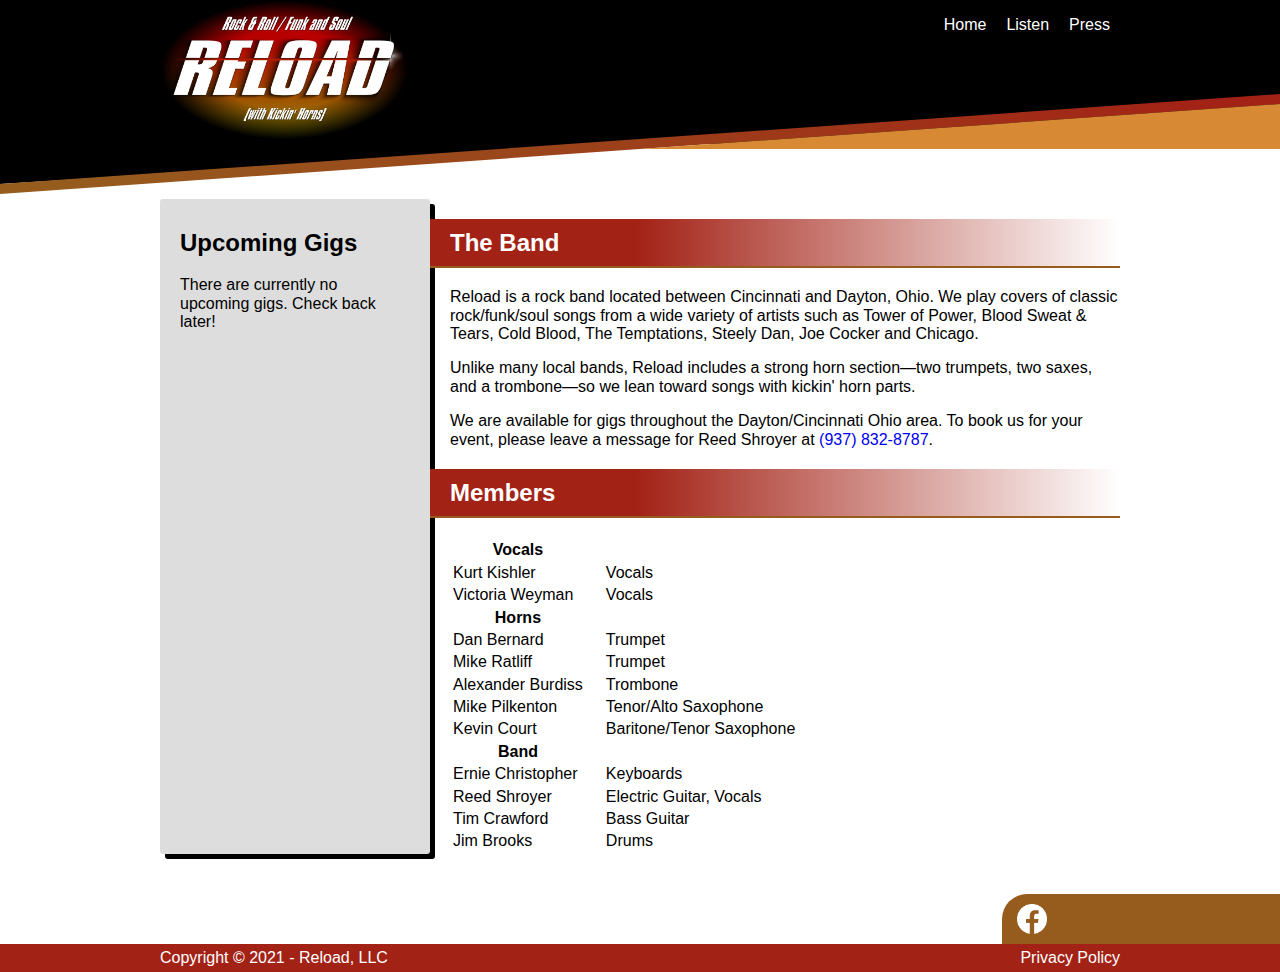
==== index.html @ d164268f "Add base mobile styles" ====
<!DOCTYPE html>
<html lang="en">
  <head>
    <meta charset="UTF-8" />
    <meta http-equiv="X-UA-Compatible" content="IE=edge" />
    <meta name="viewport" content="width=device-width, initial-scale=1.0" />
    <title>RELOAD - Rock & Roll / Funk and Soul (with Kickin' Horns)</title>
    <link href="./global.css" rel="stylesheet" />
    <link href="./home.css" rel="stylesheet" />
    <meta name="theme-color" content="#000000" />
  </head>
  <body>
    <a href="#main-content" class="skip-link">Skip to main content</a>
    <header>
      <div class="outer-container">
        <div class="inner-content">
          <a href="./">
            <img
              src="./assets/logo.png"
              alt="RELOAD - Rock & Roll / Funk and Soul (with Kickin' Horns)"
            />
          </a>
          <nav>
            <ul>
              <li><a href="./">Home</a></li>
              <li><a href="./listen">Listen</a></li>
              <li><a href="./press">Press</a></li>
            </ul>
          </nav>
        </div>
      </div>
      <svg
        class="header-svg"
        height="50"
        preserveAspectRatio="none"
        viewBox="0 0 100 100"
      >
        <defs>
          <linearGradient id="gradient1">
            <stop offset="5%" stop-color="#955c1e" />
            <stop offset="95%" stop-color="#a32216" />
          </linearGradient>
        </defs>
        <path fill="#000000" d="M 0 90 L 50 50 L 50 45 L 0 45"></path>
        <path
          fill="url('#gradient1')"
          d="M 0 100 L 100 10 L 100 0 L 0 90"
        ></path>
        <path fill="#D78A33" d="M 50 55 L 100 55  L 100 10"></path>
      </svg>
    </header>
    <main id="main-content" class="inner-content">
      <aside class="gigs-sidebar">
        <h2>Upcoming Gigs</h2>
        <div id="js-gig-container">
          There are currently no upcoming gigs. Check back later!
        </div>
      </aside>
      <div class="sections-container">
        <section>
          <h2>The Band</h2>
          <div class="section-content">
            <p>
              Reload is a rock band located between Cincinnati and Dayton, Ohio.
              We play covers of classic rock/funk/soul songs from a wide variety
              of artists such as Tower of Power, Blood Sweat & Tears, Cold
              Blood, The Temptations, Steely Dan, Joe Cocker and Chicago.
            </p>
            <p>
              Unlike many local bands, Reload includes a strong horn section—two
              trumpets, two saxes, and a trombone—so we lean toward songs with
              kickin' horn parts.
            </p>
            <p>
              We are available for gigs throughout the Dayton/Cincinnati Ohio
              area. To book us for your event, please leave a message for Reed
              Shroyer at
              <a href="tel:9378328787">(937) 832-8787</a>.
            </p>
          </div>
        </section>
        <section>
          <h2>Members</h2>
          <div class="section-content">
            <table class="members-table">
              <tr>
                <th>Vocals</th>
              </tr>
              <tr>
                <td>Kurt Kishler</td>
                <td>Vocals</td>
              </tr>
              <tr>
                <td>Victoria Weyman</td>
                <td>Vocals</td>
              </tr>
              <tr>
                <th>Horns</th>
              </tr>
              <tr>
                <td>Dan Bernard</td>
                <td>Trumpet</td>
              </tr>
              <tr>
                <td>Mike Ratliff</td>
                <td>Trumpet</td>
              </tr>
              <tr>
                <td>Alexander Burdiss</td>
                <td>Trombone</td>
              </tr>
              <tr>
                <td>Mike Pilkenton</td>
                <td>Tenor/Alto Saxophone</td>
              </tr>
              <tr>
                <td>Kevin Court</td>
                <td>Baritone/Tenor Saxophone</td>
              </tr>
              <tr>
                <th>Band</th>
              </tr>
              <tr>
                <td>Ernie Christopher</td>
                <td>Keyboards</td>
              </tr>
              <tr>
                <td>Reed Shroyer</td>
                <td>Electric Guitar, Vocals</td>
              </tr>
              <tr>
                <td>Tim Crawford</td>
                <td>Bass Guitar</td>
              </tr>
              <tr>
                <td>Jim Brooks</td>
                <td>Drums</td>
              </tr>
            </table>
          </div>
        </section>
      </div>
    </main>
    <footer>
      <div class="social-media">
        <a
          href="https://www.facebook.com/Reload-FunkSoulClassic-Rock-and-Kickin-Horns-150906291660816/"
          ><img src="./assets/facebook.png" alt="Facebook"
        /></a>
      </div>
      <div class="inner-content">
        <div>Copyright © 2021 - Reload, LLC</div>
        <a href="./privacy-policy">Privacy Policy</a>
      </div>
    </footer>
  </body>
</html>
---- global.css ----
* {
  box-sizing: border-box;
  font-family: Helvetica, Arial, sans-serif;
}
a {
  text-decoration-color: transparent;
  transition: text-decoration-color 0.3s, color 0.3s;
}
a:hover,
a:focus {
  text-decoration-color: #ffffff;
}

.inner-content {
  max-width: 64rem;
  margin: auto;
  padding-left: 2rem;
  padding-right: 2rem;
}

.skip-link {
  height: 1px;
  position: absolute;
  width: auto;
  overflow: hidden;
  background-color: transparent;
}
.skip-link:focus {
  height: auto;
  z-index: 100;
  background-color: white;
}
header .outer-container {
  background-color: black;
}
header .inner-content {
  display: flex;
  justify-content: space-between;
  flex-direction: column;
  padding-bottom: 40px;
  align-items: center;
}
@media screen and (min-width: 700px) {
  header .inner-content {
    flex-direction: row;
    padding-bottom: 0;
    align-items: flex-start;
  }
}
header img {
  height: 120px;
}
header nav ul {
  list-style: none;
  display: flex;
}
header nav li a {
  padding: 10px;
  color: #ffffff;
}
@media screen and (min-width: 700px) {
  header img {
    height: 140px;
  }
}

.header-svg {
  width: 100%;
  height: 100px;
  margin-top: -50px;
}
footer {
  background-color: #a32216;
  color: #ffffff;
  padding: 5px 0;
  position: relative;
  margin-top: 50px;
}
footer .inner-content {
  display: flex;
  justify-content: space-between;
}
footer a {
  color: #ffffff;
}
footer .social-media {
  position: absolute;
  right: 0;
  top: -50px;
  height: 50px;
  width: max(150px, calc(((100vw - 64rem) / 2) + 150px));
  border-top-left-radius: 25px;
  background-color: #955c1e;
  padding: 10px 15px;
}
footer .social-media img {
  height: 30px;
}

/*! normalize.css v8.0.1 | MIT License | github.com/necolas/normalize.css */

/* Document
   ========================================================================== */

/**
 * 1. Correct the line height in all browsers.
 * 2. Prevent adjustments of font size after orientation changes in iOS.
 */

html {
  line-height: 1.15; /* 1 */
  -webkit-text-size-adjust: 100%; /* 2 */
}

/* Sections
   ========================================================================== */

/**
 * Remove the margin in all browsers.
 */

body {
  margin: 0;
}

/**
 * Render the `main` element consistently in IE.
 */

main {
  display: block;
}

/**
 * Correct the font size and margin on `h1` elements within `section` and
 * `article` contexts in Chrome, Firefox, and Safari.
 */

h1 {
  font-size: 2em;
  margin: 0.67em 0;
}

/* Grouping content
   ========================================================================== */

/**
 * 1. Add the correct box sizing in Firefox.
 * 2. Show the overflow in Edge and IE.
 */

hr {
  box-sizing: content-box; /* 1 */
  height: 0; /* 1 */
  overflow: visible; /* 2 */
}

/**
 * 1. Correct the inheritance and scaling of font size in all browsers.
 * 2. Correct the odd `em` font sizing in all browsers.
 */

pre {
  font-family: monospace, monospace; /* 1 */
  font-size: 1em; /* 2 */
}

/* Text-level semantics
   ========================================================================== */

/**
 * Remove the gray background on active links in IE 10.
 */

a {
  background-color: transparent;
}

/**
 * 1. Remove the bottom border in Chrome 57-
 * 2. Add the correct text decoration in Chrome, Edge, IE, Opera, and Safari.
 */

abbr[title] {
  border-bottom: none; /* 1 */
  text-decoration: underline; /* 2 */
  text-decoration: underline dotted; /* 2 */
}

/**
 * Add the correct font weight in Chrome, Edge, and Safari.
 */

b,
strong {
  font-weight: bolder;
}

/**
 * 1. Correct the inheritance and scaling of font size in all browsers.
 * 2. Correct the odd `em` font sizing in all browsers.
 */

code,
kbd,
samp {
  font-family: monospace, monospace; /* 1 */
  font-size: 1em; /* 2 */
}

/**
 * Add the correct font size in all browsers.
 */

small {
  font-size: 80%;
}

/**
 * Prevent `sub` and `sup` elements from affecting the line height in
 * all browsers.
 */

sub,
sup {
  font-size: 75%;
  line-height: 0;
  position: relative;
  vertical-align: baseline;
}

sub {
  bottom: -0.25em;
}

sup {
  top: -0.5em;
}

/* Embedded content
   ========================================================================== */

/**
 * Remove the border on images inside links in IE 10.
 */

img {
  border-style: none;
}

/* Forms
   ========================================================================== */

/**
 * 1. Change the font styles in all browsers.
 * 2. Remove the margin in Firefox and Safari.
 */

button,
input,
optgroup,
select,
textarea {
  font-family: inherit; /* 1 */
  font-size: 100%; /* 1 */
  line-height: 1.15; /* 1 */
  margin: 0; /* 2 */
}

/**
 * Show the overflow in IE.
 * 1. Show the overflow in Edge.
 */

button,
input {
  /* 1 */
  overflow: visible;
}

/**
 * Remove the inheritance of text transform in Edge, Firefox, and IE.
 * 1. Remove the inheritance of text transform in Firefox.
 */

button,
select {
  /* 1 */
  text-transform: none;
}

/**
 * Correct the inability to style clickable types in iOS and Safari.
 */

button,
[type="button"],
[type="reset"],
[type="submit"] {
  -webkit-appearance: button;
}

/**
 * Remove the inner border and padding in Firefox.
 */

button::-moz-focus-inner,
[type="button"]::-moz-focus-inner,
[type="reset"]::-moz-focus-inner,
[type="submit"]::-moz-focus-inner {
  border-style: none;
  padding: 0;
}

/**
 * Restore the focus styles unset by the previous rule.
 */

button:-moz-focusring,
[type="button"]:-moz-focusring,
[type="reset"]:-moz-focusring,
[type="submit"]:-moz-focusring {
  outline: 1px dotted ButtonText;
}

/**
 * Correct the padding in Firefox.
 */

fieldset {
  padding: 0.35em 0.75em 0.625em;
}

/**
 * 1. Correct the text wrapping in Edge and IE.
 * 2. Correct the color inheritance from `fieldset` elements in IE.
 * 3. Remove the padding so developers are not caught out when they zero out
 *    `fieldset` elements in all browsers.
 */

legend {
  box-sizing: border-box; /* 1 */
  color: inherit; /* 2 */
  display: table; /* 1 */
  max-width: 100%; /* 1 */
  padding: 0; /* 3 */
  white-space: normal; /* 1 */
}

/**
 * Add the correct vertical alignment in Chrome, Firefox, and Opera.
 */

progress {
  vertical-align: baseline;
}

/**
 * Remove the default vertical scrollbar in IE 10+.
 */

textarea {
  overflow: auto;
}

/**
 * 1. Add the correct box sizing in IE 10.
 * 2. Remove the padding in IE 10.
 */

[type="checkbox"],
[type="radio"] {
  box-sizing: border-box; /* 1 */
  padding: 0; /* 2 */
}

/**
 * Correct the cursor style of increment and decrement buttons in Chrome.
 */

[type="number"]::-webkit-inner-spin-button,
[type="number"]::-webkit-outer-spin-button {
  height: auto;
}

/**
 * 1. Correct the odd appearance in Chrome and Safari.
 * 2. Correct the outline style in Safari.
 */

[type="search"] {
  -webkit-appearance: textfield; /* 1 */
  outline-offset: -2px; /* 2 */
}

/**
 * Remove the inner padding in Chrome and Safari on macOS.
 */

[type="search"]::-webkit-search-decoration {
  -webkit-appearance: none;
}

/**
 * 1. Correct the inability to style clickable types in iOS and Safari.
 * 2. Change font properties to `inherit` in Safari.
 */

::-webkit-file-upload-button {
  -webkit-appearance: button; /* 1 */
  font: inherit; /* 2 */
}

/* Interactive
   ========================================================================== */

/*
 * Add the correct display in Edge, IE 10+, and Firefox.
 */

details {
  display: block;
}

/*
 * Add the correct display in all browsers.
 */

summary {
  display: list-item;
}

/* Misc
   ========================================================================== */

/**
 * Add the correct display in IE 10+.
 */

template {
  display: none;
}

/**
 * Add the correct display in IE 10.
 */

[hidden] {
  display: none;
}
---- home.css ----
main {
  display: flex;
  flex-direction: column;
  padding-bottom: 40px;
}
@media screen and (min-width: 700px) {
  main {
    flex-direction: row;
  }
}

.gigs-sidebar {
  padding: 10px 20px;
  background-color: #dddddd;
  flex: 1;
  box-shadow: 5px 5px;
  border-radius: 3px;
}

.sections-container {
  flex: 3;
}

section h2 {
  border-bottom: 2px solid #955c1e;
  background: linear-gradient(to right, #a32216 30%, #fff);
  color: white;
  padding: 10px;
  padding-left: 20px;
}

.section-content {
  padding-left: 20px;
}

.members-table tr {
  height: 1.2rem;
}

.members-table td:nth-of-type(2) {
  padding-left: 20px;
}
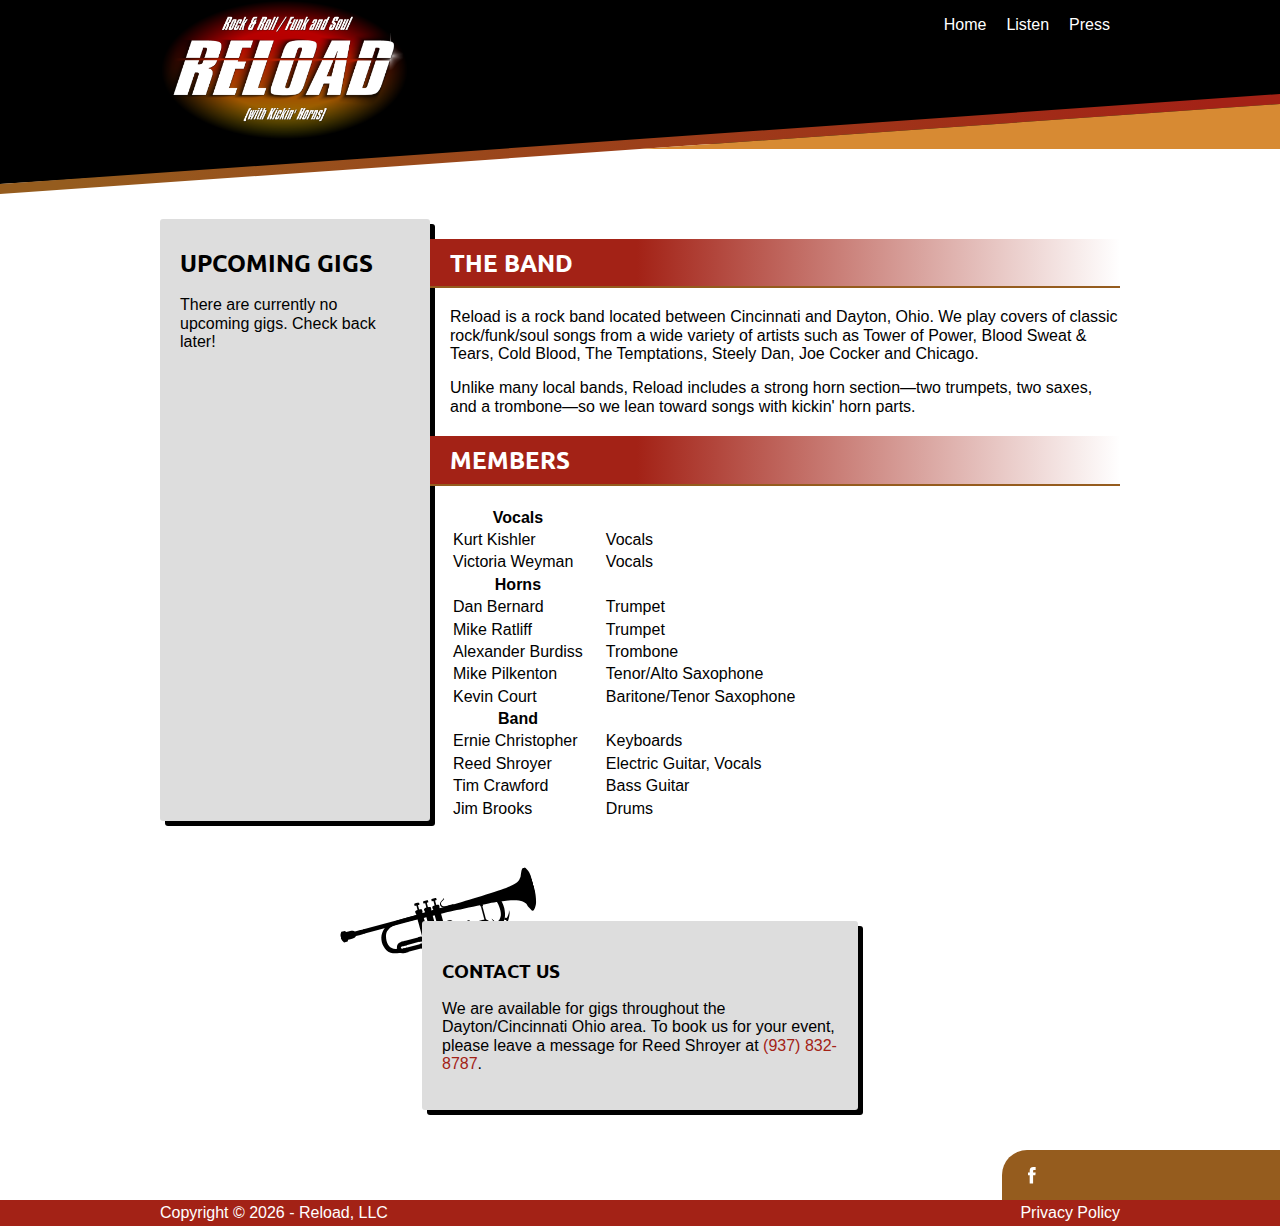
==== commit f2f422fe: "Updates styles, adds contact us block before footer" ====
--- a/index.html
+++ b/index.html
@@ -7,6 +7,11 @@
     <title>RELOAD - Rock & Roll / Funk and Soul (with Kickin' Horns)</title>
     <link href="./global.css" rel="stylesheet" />
     <link href="./home.css" rel="stylesheet" />
+    <link
+      href="https://fonts.googleapis.com/css2?family=Ubuntu:ital@1&display=swap"
+      rel="stylesheet"
+    />
+    <link rel="icon" type="image/x-icon" href="./favicon.ico" />
     <meta name="theme-color" content="#000000" />
   </head>
   <body>
@@ -70,12 +75,6 @@
               Unlike many local bands, Reload includes a strong horn section—two
               trumpets, two saxes, and a trombone—so we lean toward songs with
               kickin' horn parts.
-            </p>
-            <p>
-              We are available for gigs throughout the Dayton/Cincinnati Ohio
-              area. To book us for your event, please leave a message for Reed
-              Shroyer at
-              <a href="tel:9378328787">(937) 832-8787</a>.
             </p>
           </div>
         </section>
@@ -141,17 +140,42 @@
         </section>
       </div>
     </main>
+    <section class="contact-us-wrapper">
+      <div class="inner-content">
+        <div class="contact-us">
+          <h3>Contact Us</h3>
+          <p>
+            We are available for gigs throughout the Dayton/Cincinnati Ohio
+            area. To book us for your event, please leave a message for Reed
+            Shroyer at
+            <a href="tel:9378328787">(937) 832-8787</a>.
+          </p>
+        </div>
+      </div>
+    </section>
     <footer>
       <div class="social-media">
         <a
           href="https://www.facebook.com/Reload-FunkSoulClassic-Rock-and-Kickin-Horns-150906291660816/"
-          ><img src="./assets/facebook.png" alt="Facebook"
-        /></a>
+          ><svg
+            tabindex="-1"
+            focusable="false"
+            viewBox="0 0 44 44"
+            height="30"
+            width="30"
+            fill="currentColor"
+          >
+            <title>Facebook</title>
+            <path
+              d="M26.93,22.43H23.6V34.49h-5V22.43H16.13V18.28h2.49v-2.5c0-3.39,1.41-5.4,5.4-5.4h3.32v4.15H25.27c-1.56,0-1.66.58-1.66,1.67v2.08h3.77Z"
+            ></path></svg
+        ></a>
       </div>
       <div class="inner-content">
-        <div>Copyright © 2021 - Reload, LLC</div>
+        <div id="copyright">Copyright © 2022 - Reload, LLC</div>
         <a href="./privacy-policy">Privacy Policy</a>
       </div>
     </footer>
+    <script src="./global.js"></script>
   </body>
 </html>
--- a/global.css
+++ b/global.css
@@ -2,6 +2,7 @@
   box-sizing: border-box;
   font-family: Helvetica, Arial, sans-serif;
 }
+
 a {
   text-decoration-color: transparent;
   transition: text-decoration-color 0.3s, color 0.3s;
@@ -9,6 +10,16 @@
 a:hover,
 a:focus {
   text-decoration-color: #ffffff;
+}
+
+h1,
+h2,
+h3,
+h4,
+h5,
+h6 {
+  font-family: "Ubuntu", Helvetica, Arial, sans-serif;
+  text-transform: uppercase;
 }
 
 .inner-content {
@@ -30,6 +41,9 @@
   z-index: 100;
   background-color: white;
 }
+header {
+  margin-bottom: 20px;
+}
 header .outer-container {
   background-color: black;
 }
@@ -63,18 +77,56 @@
     height: 140px;
   }
 }
-
 .header-svg {
   width: 100%;
   height: 100px;
   margin-top: -50px;
 }
+
+.contact-us-wrapper {
+  overflow: hidden;
+}
+.contact-us-wrapper .inner-content {
+  padding-bottom: 40px;
+  padding-top: 60px;
+  position: relative;
+  max-width: 500px;
+}
+.contact-us-wrapper .inner-content::before {
+  content: "";
+  position: absolute;
+  width: 200px;
+  height: 62px;
+  background-image: url(./assets/trumpet.svg);
+  transform: rotate(-15deg);
+  left: -50px;
+  top: 30px;
+  z-index: -1;
+}
+.contact-us {
+  padding: 20px;
+  background-color: #dddddd;
+  border-radius: 3px;
+  box-shadow: 5px 5px;
+}
+main a,
+section a {
+  color: #a32216;
+}
+main a:hover,
+main a:focus,
+section a:hover,
+section a:focus {
+  text-decoration-color: #a32216;
+}
+
 footer {
   background-color: #a32216;
   color: #ffffff;
   padding: 5px 0;
   position: relative;
   margin-top: 50px;
+  line-height: 1;
 }
 footer .inner-content {
   display: flex;
@@ -93,8 +145,23 @@
   background-color: #955c1e;
   padding: 10px 15px;
 }
-footer .social-media img {
-  height: 30px;
+footer .social-media a {
+  height: 100%;
+  display: inline-block;
+  border-radius: 30px;
+  transition: background-color 0.2s;
+}
+footer .social-media a:hover,
+footer .social-media a:focus {
+  background-color: white;
+}
+footer .social-media svg {
+  fill: #ffffff;
+  transition: fill 0.2s;
+}
+footer .social-media a:hover svg,
+footer .social-media a:focus svg {
+  fill: #a32216;
 }
 
 /*! normalize.css v8.0.1 | MIT License | github.com/necolas/normalize.css */
--- a/home.css
+++ b/home.css
@@ -10,7 +10,7 @@
 }
 
 .gigs-sidebar {
-  padding: 10px 20px;
+  padding: 10px 20px 40px 20px;
   background-color: #dddddd;
   flex: 1;
   box-shadow: 5px 5px;
@@ -21,7 +21,7 @@
   flex: 3;
 }
 
-section h2 {
+main section h2 {
   border-bottom: 2px solid #955c1e;
   background: linear-gradient(to right, #a32216 30%, #fff);
   color: white;
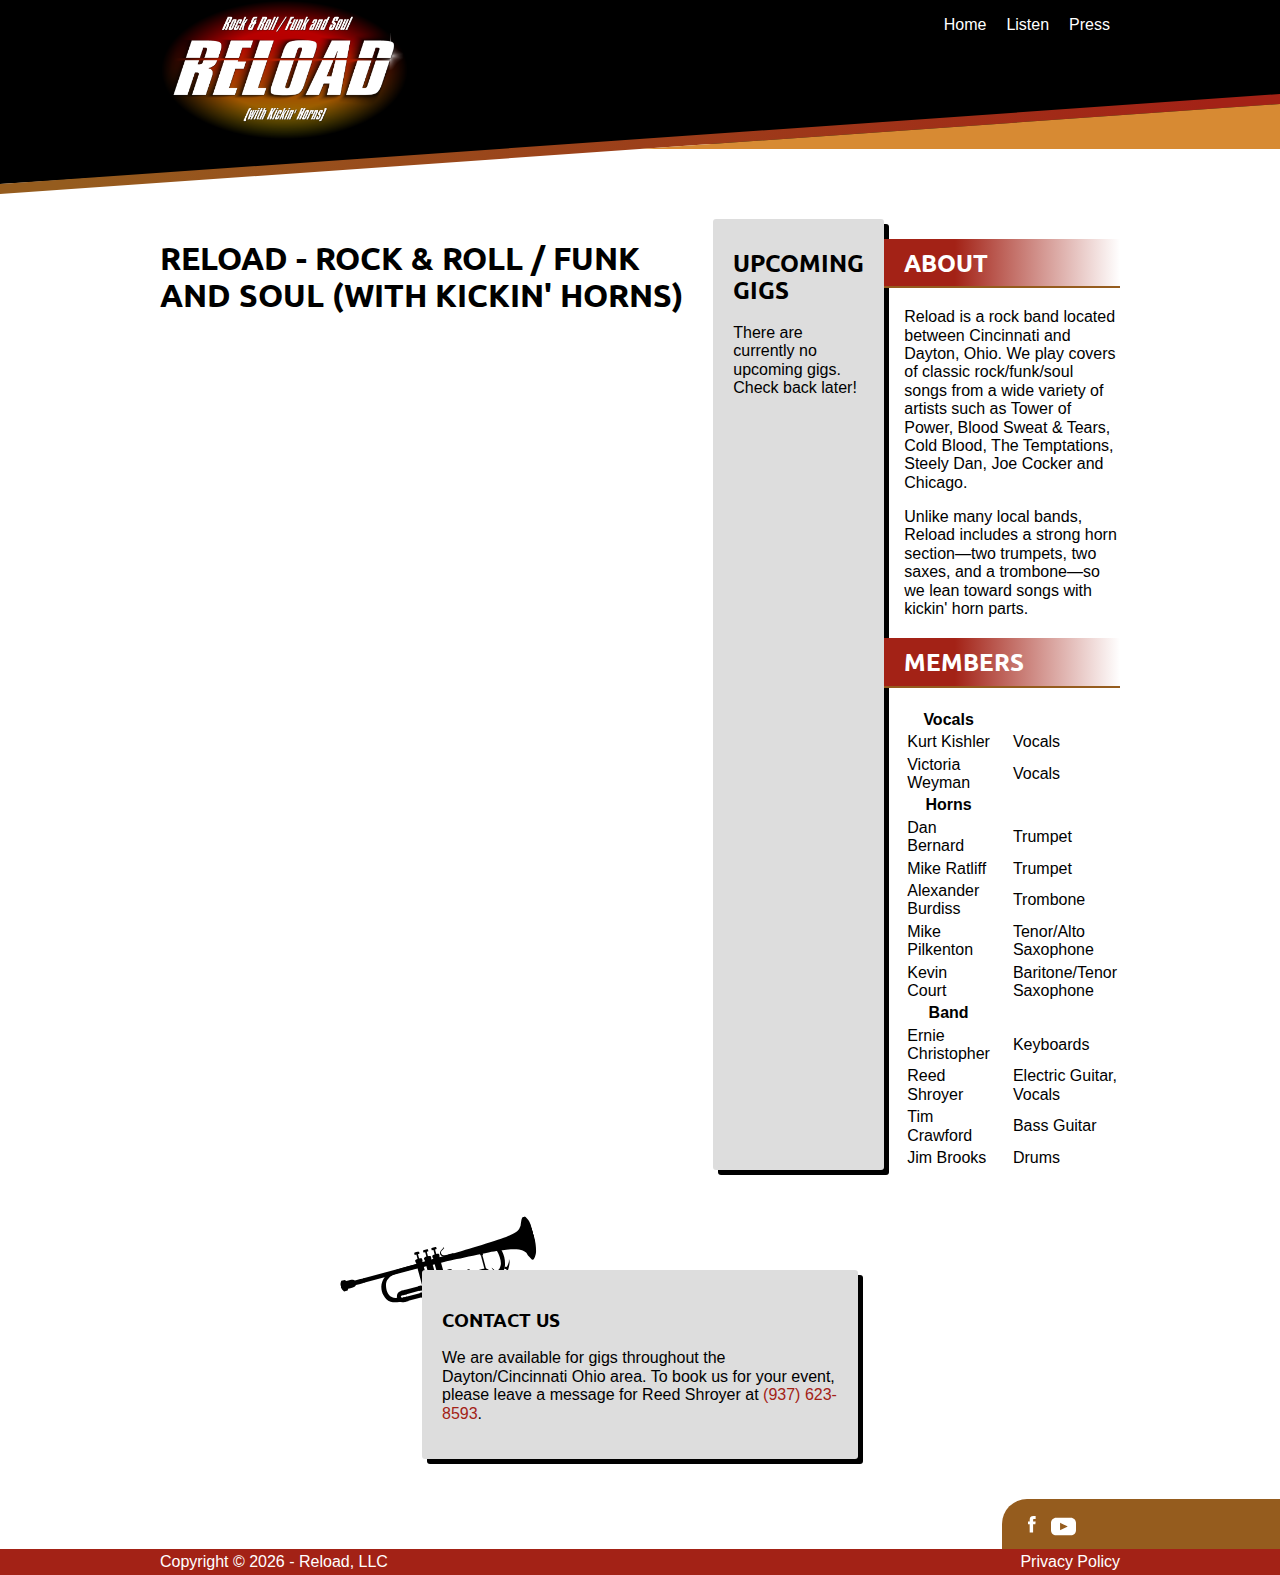
==== commit fd5a8eaf: "Updates Favicon to current standards." ====
--- a/index.html
+++ b/index.html
@@ -11,8 +11,15 @@
       href="https://fonts.googleapis.com/css2?family=Ubuntu:ital@1&display=swap"
       rel="stylesheet"
     />
-    <link rel="icon" type="image/x-icon" href="./favicon.ico" />
     <meta name="theme-color" content="#000000" />
+    <link rel="apple-touch-icon" sizes="180x180" href="/apple-touch-icon.png" />
+    <link rel="icon" type="image/png" sizes="32x32" href="/favicon-32x32.png" />
+    <link rel="icon" type="image/png" sizes="16x16" href="/favicon-16x16.png" />
+    <link rel="manifest" href="/site.webmanifest" />
+    <link rel="mask-icon" href="/safari-pinned-tab.svg" color="#a32216" />
+    <meta name="apple-mobile-web-app-title" content="Reload" />
+    <meta name="application-name" content="Reload" />
+    <meta name="msapplication-TileColor" content="#000000" />
   </head>
   <body>
     <a href="#main-content" class="skip-link">Skip to main content</a>
@@ -55,6 +62,9 @@
       </svg>
     </header>
     <main id="main-content" class="inner-content">
+      <h1 class="visually-hidden-accessibility">
+        RELOAD - Rock & Roll / Funk and Soul (with Kickin' Horns)
+      </h1>
       <aside class="gigs-sidebar">
         <h2>Upcoming Gigs</h2>
         <div id="js-gig-container">
@@ -63,7 +73,7 @@
       </aside>
       <div class="sections-container">
         <section>
-          <h2>The Band</h2>
+          <h2>About</h2>
           <div class="section-content">
             <p>
               Reload is a rock band located between Cincinnati and Dayton, Ohio.
@@ -148,7 +158,7 @@
             We are available for gigs throughout the Dayton/Cincinnati Ohio
             area. To book us for your event, please leave a message for Reed
             Shroyer at
-            <a href="tel:9378328787">(937) 832-8787</a>.
+            <a href="tel:9376238593">(937) 623-8593</a>.
           </p>
         </div>
       </div>
@@ -170,6 +180,32 @@
               d="M26.93,22.43H23.6V34.49h-5V22.43H16.13V18.28h2.49v-2.5c0-3.39,1.41-5.4,5.4-5.4h3.32v4.15H25.27c-1.56,0-1.66.58-1.66,1.67v2.08h3.77Z"
             ></path></svg
         ></a>
+        <a
+          href="https://www.youtube.com/channel/UCvwiCiJ-z4YF0ZWsqwQsAqA"
+          class="youtube-icon"
+        >
+          <svg
+            version="1.1"
+            id="Layer_1"
+            xmlns="http://www.w3.org/2000/svg"
+            xmlns:xlink="http://www.w3.org/1999/xlink"
+            height="25"
+            width="25"
+            viewBox="0 0 461.001 461.001"
+            style="enable-background: new 0 0 461.001 461.001"
+            xml:space="preserve"
+          >
+            <title>YouTube</title>
+            <g>
+              <path
+                d="M365.257,67.393H95.744C42.866,67.393,0,110.259,0,163.137v134.728
+		c0,52.878,42.866,95.744,95.744,95.744h269.513c52.878,0,95.744-42.866,95.744-95.744V163.137
+		C461.001,110.259,418.135,67.393,365.257,67.393z M300.506,237.056l-126.06,60.123c-3.359,1.602-7.239-0.847-7.239-4.568V168.607
+		c0-3.774,3.982-6.22,7.348-4.514l126.06,63.881C304.363,229.873,304.298,235.248,300.506,237.056z"
+              />
+            </g>
+          </svg>
+        </a>
       </div>
       <div class="inner-content">
         <div id="copyright">Copyright © 2022 - Reload, LLC</div>
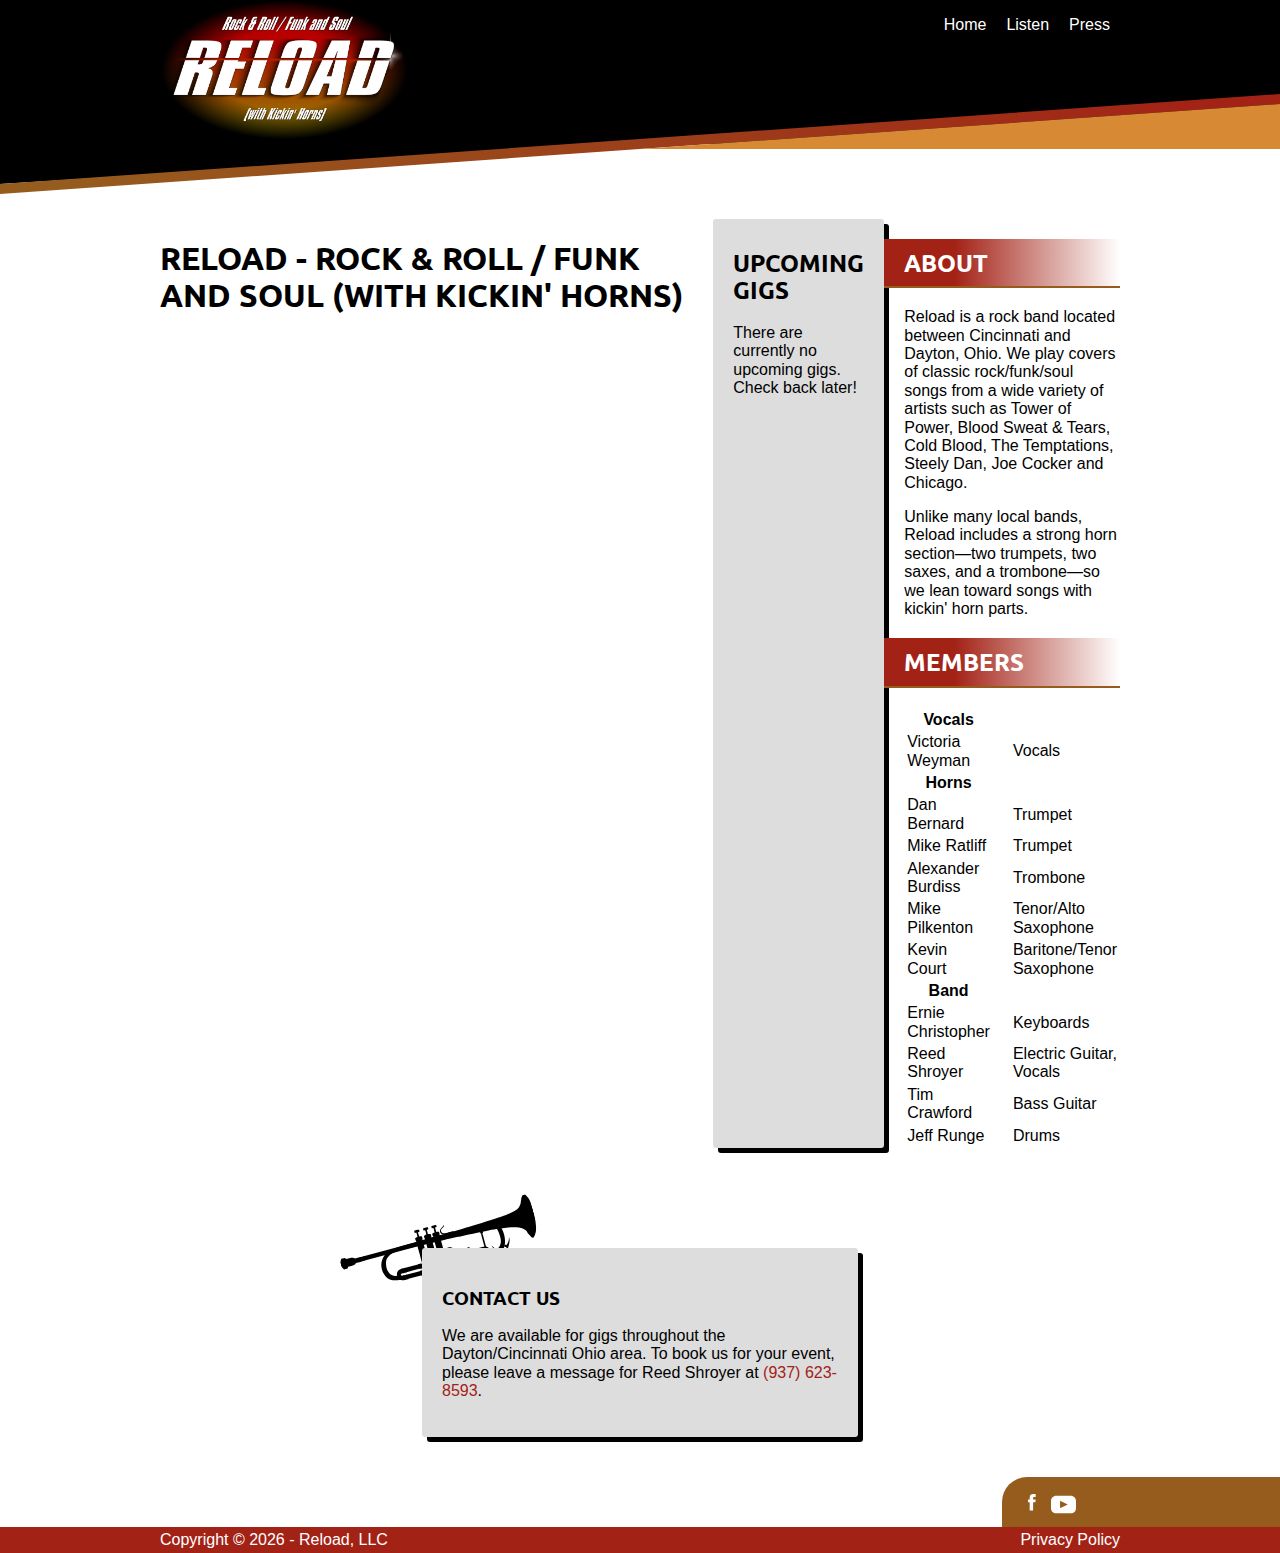
==== commit 29de0c57: "Add current band members" ====
--- a/index.html
+++ b/index.html
@@ -12,11 +12,25 @@
       rel="stylesheet"
     />
     <meta name="theme-color" content="#000000" />
-    <link rel="apple-touch-icon" sizes="180x180" href="/apple-touch-icon.png" />
-    <link rel="icon" type="image/png" sizes="32x32" href="/favicon-32x32.png" />
-    <link rel="icon" type="image/png" sizes="16x16" href="/favicon-16x16.png" />
-    <link rel="manifest" href="/site.webmanifest" />
-    <link rel="mask-icon" href="/safari-pinned-tab.svg" color="#a32216" />
+    <link
+      rel="apple-touch-icon"
+      sizes="180x180"
+      href="./apple-touch-icon.png"
+    />
+    <link
+      rel="icon"
+      type="image/png"
+      sizes="32x32"
+      href="./favicon-32x32.png"
+    />
+    <link
+      rel="icon"
+      type="image/png"
+      sizes="16x16"
+      href="./favicon-16x16.png"
+    />
+    <link rel="manifest" href="./site.webmanifest" />
+    <link rel="mask-icon" href="./safari-pinned-tab.svg" color="#a32216" />
     <meta name="apple-mobile-web-app-title" content="Reload" />
     <meta name="application-name" content="Reload" />
     <meta name="msapplication-TileColor" content="#000000" />
@@ -95,10 +109,10 @@
               <tr>
                 <th>Vocals</th>
               </tr>
-              <tr>
+              <!-- <tr>
                 <td>Kurt Kishler</td>
                 <td>Vocals</td>
-              </tr>
+              </tr> -->
               <tr>
                 <td>Victoria Weyman</td>
                 <td>Vocals</td>
@@ -142,7 +156,7 @@
                 <td>Bass Guitar</td>
               </tr>
               <tr>
-                <td>Jim Brooks</td>
+                <td>Jeff Runge</td>
                 <td>Drums</td>
               </tr>
             </table>
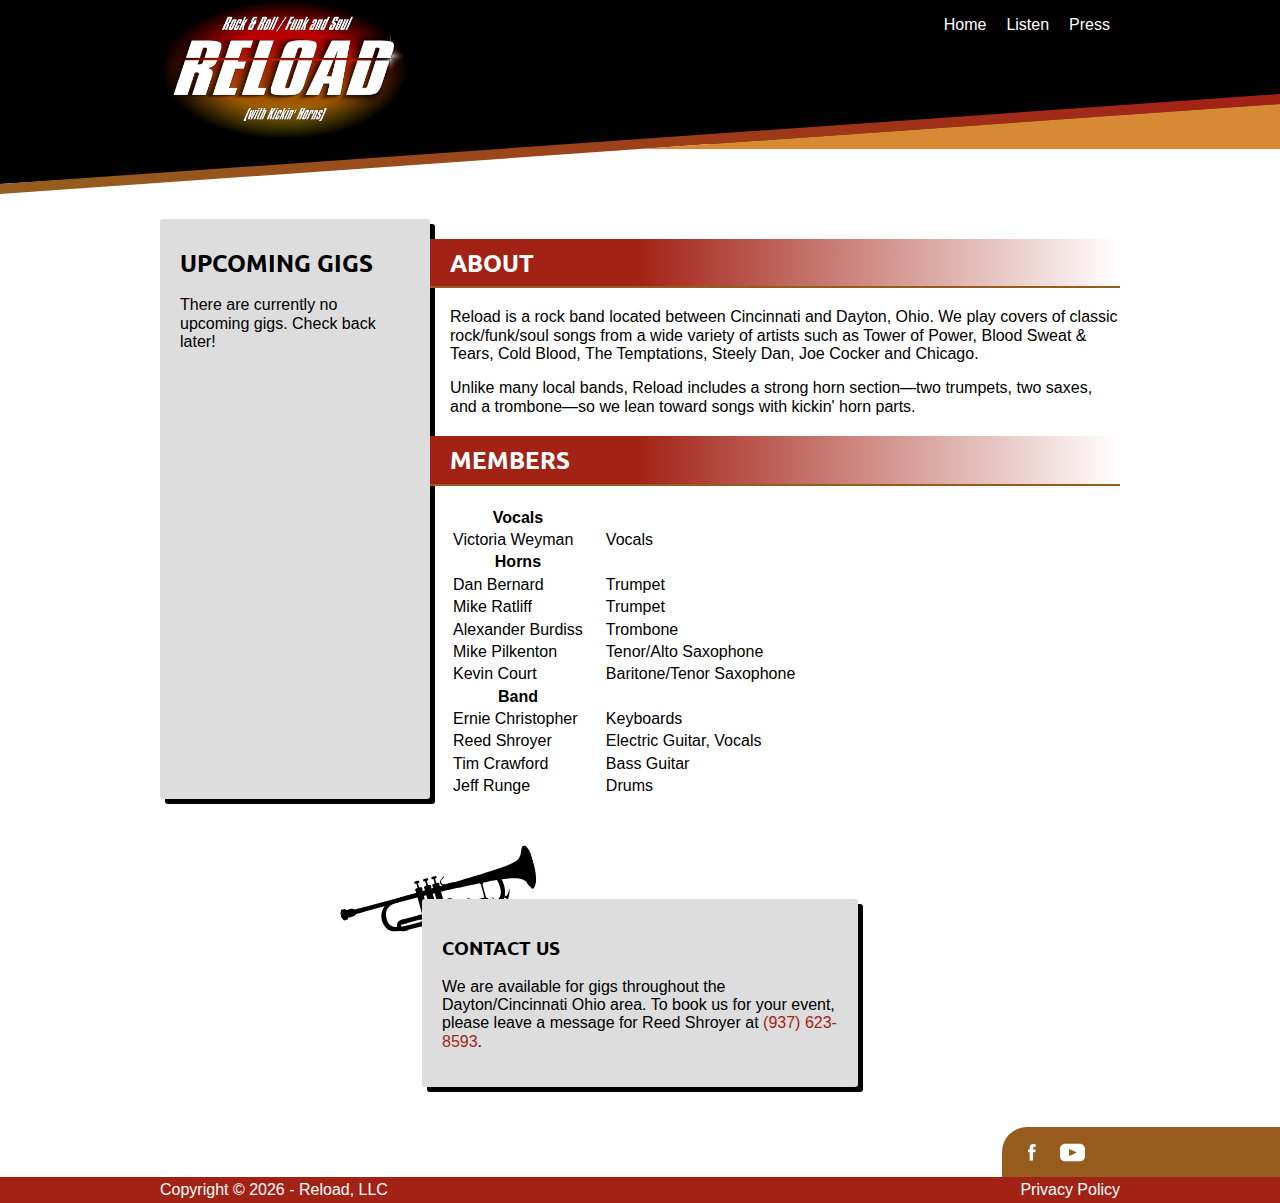
==== commit a5daf914: "Adds Meta image and share info Updates Header links to be centered in mobile" ====
--- a/index.html
+++ b/index.html
@@ -34,6 +34,32 @@
     <meta name="apple-mobile-web-app-title" content="Reload" />
     <meta name="application-name" content="Reload" />
     <meta name="msapplication-TileColor" content="#000000" />
+    <meta
+      name="description"
+      content="Reload is a rock band located between Cincinnati and Dayton, Ohio, playing covers of classic rock/funk/soul songs from a wide variety of artists."
+    />
+    <meta
+      property="og:title"
+      content="RELOAD - Rock & Roll / Funk and Soul (with Kickin' Horns)"
+    />
+    <meta property="og:type" content="article" />
+    <meta property="og:url" content="https://reloadcincy.com" />
+    <meta property="og:image" content="/assets/Meta.png" />
+    <meta
+      property="og:description"
+      content="Reload is a rock band located between Cincinnati and Dayton, Ohio, playing covers of classic rock/funk/soul songs from a wide variety of artists."
+    />
+    <meta property="og:site_name" content="Reload" />
+
+    <meta
+      name="twitter:title"
+      content="RELOAD - Rock & Roll / Funk and Soul (with Kickin' Horns)"
+    />
+    <meta
+      name="twitter:description"
+      content="Reload is a rock band located between Cincinnati and Dayton, Ohio, playing covers of classic rock/funk/soul songs from a wide variety of artists."
+    />
+    <meta name="twitter:card" content="summary_large_image" />
   </head>
   <body>
     <a href="#main-content" class="skip-link">Skip to main content</a>
--- a/global.css
+++ b/global.css
@@ -22,11 +22,29 @@
   text-transform: uppercase;
 }
 
+h1 {
+  background-image: linear-gradient(transparent 65%, #ff00005c 35%);
+  background-repeat: repeat-x;
+  background-size: 200% 100%;
+  display: inline-block;
+  padding: 0 60px;
+}
+
 .inner-content {
   max-width: 64rem;
   margin: auto;
   padding-left: 2rem;
   padding-right: 2rem;
+}
+
+.visually-hidden-accessibility {
+  clip: rect(0 0 0 0);
+  clip-path: inset(50%);
+  height: 1px;
+  overflow: hidden;
+  position: absolute;
+  white-space: nowrap;
+  width: 1px;
 }
 
 .skip-link {
@@ -67,6 +85,7 @@
 header nav ul {
   list-style: none;
   display: flex;
+  padding-inline-start: 0;
 }
 header nav li a {
   padding: 10px;
@@ -130,7 +149,21 @@
 }
 footer .inner-content {
   display: flex;
-  justify-content: space-between;
+  flex-direction: column;
+  text-align: center;
+}
+#copyright {
+  padding-bottom: 10px;
+}
+@media screen and (min-width: 700px) {
+  footer .inner-content {
+    text-align: start;
+    justify-content: space-between;
+    flex-direction: row;
+  }
+  #copyright {
+    padding-bottom: 0;
+  }
 }
 footer a {
   color: #ffffff;
@@ -144,12 +177,15 @@
   border-top-left-radius: 25px;
   background-color: #955c1e;
   padding: 10px 15px;
+  display: flex;
+  align-items: center;
 }
 footer .social-media a {
   height: 100%;
   display: inline-block;
   border-radius: 30px;
   transition: background-color 0.2s;
+  margin-right: 10px;
 }
 footer .social-media a:hover,
 footer .social-media a:focus {
@@ -162,6 +198,9 @@
 footer .social-media a:hover svg,
 footer .social-media a:focus svg {
   fill: #a32216;
+}
+.youtube-icon {
+  padding: 2.5px;
 }
 
 /*! normalize.css v8.0.1 | MIT License | github.com/necolas/normalize.css */
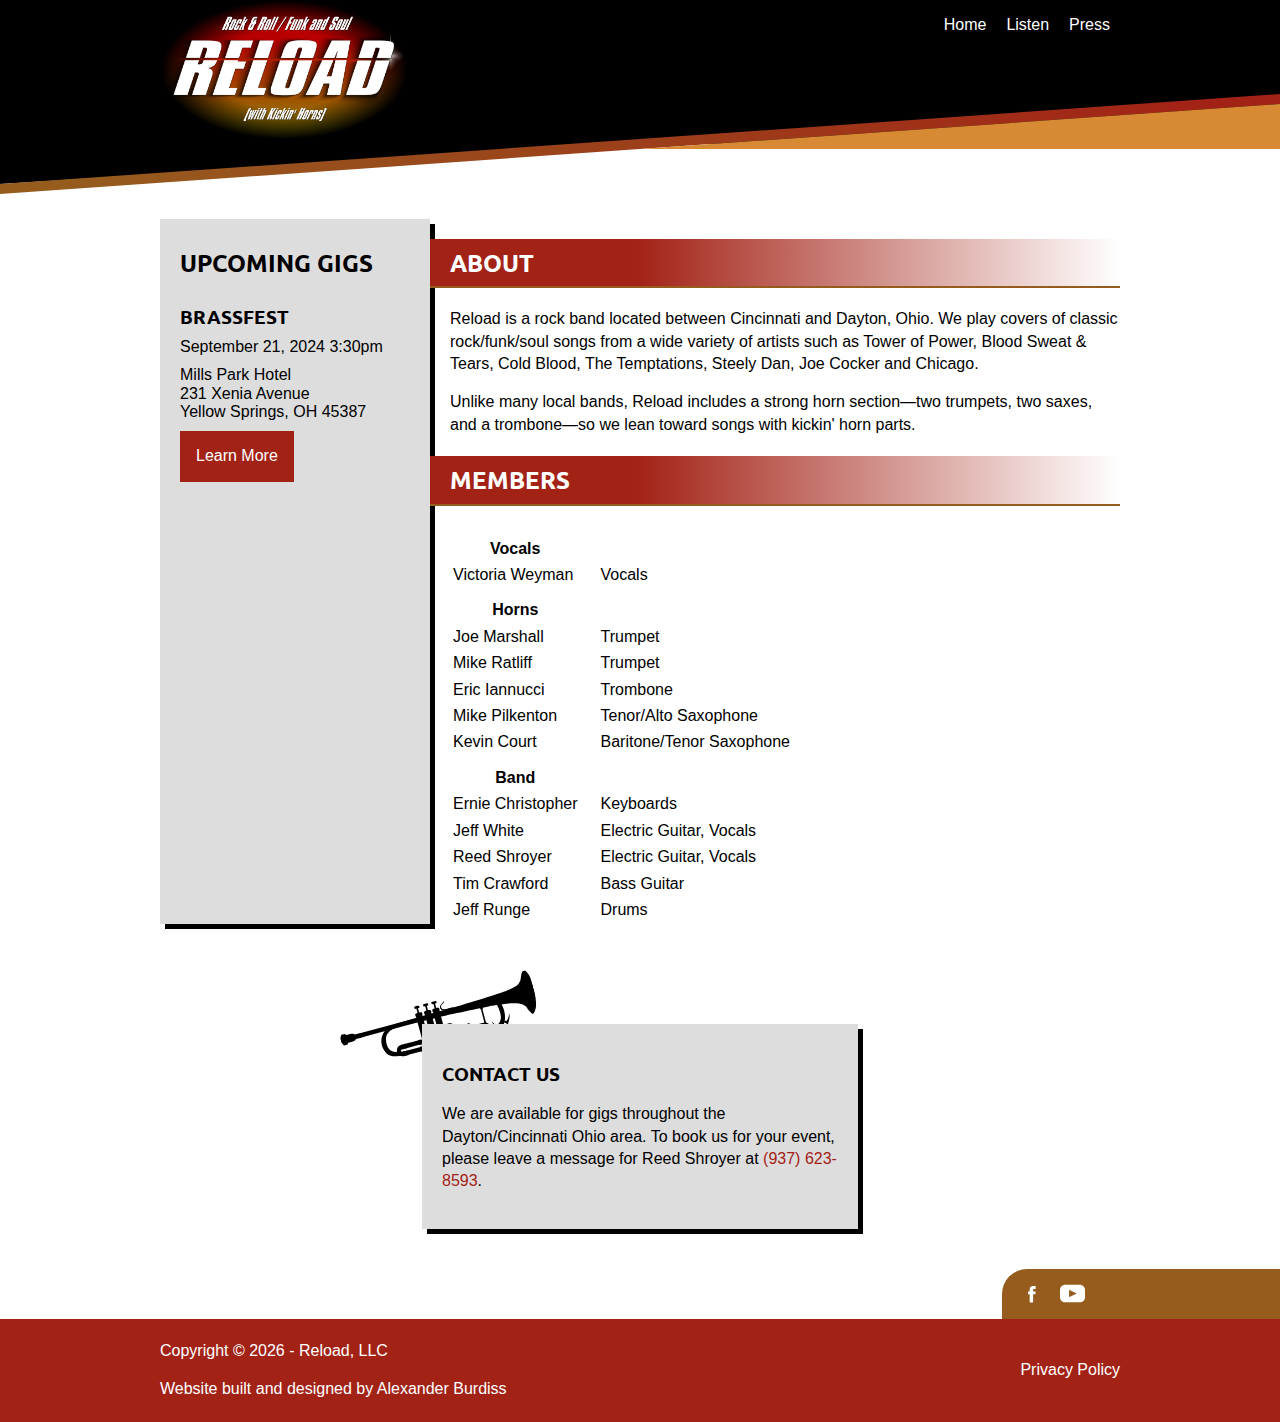
==== commit 515420b7: "Add first gig, update roster" ====
--- a/index.html
+++ b/index.html
@@ -108,7 +108,16 @@
       <aside class="gigs-sidebar">
         <h2>Upcoming Gigs</h2>
         <div id="js-gig-container">
-          There are currently no upcoming gigs. Check back later!
+          <div class="gig">
+            <h3>BrassFEST</h3>
+            <div class="gig-time"><time datetime="2024-09-21">September 21, 2024 3:30pm</time></div>
+            <div>Mills Park Hotel</div>
+            <div class="gig-address">
+              <div>231 Xenia Avenue</div>
+              <div>Yellow Springs, OH 45387</div>
+            </div>
+            <a class="button" href="https://www.millsparkhotel.com/brass/">Learn More</a>
+          </div>
         </div>
       </aside>
       <div class="sections-container">
@@ -147,7 +156,7 @@
                 <th>Horns</th>
               </tr>
               <tr>
-                <td>Dan Bernard</td>
+                <td>Joe Marshall</td>
                 <td>Trumpet</td>
               </tr>
               <tr>
@@ -155,7 +164,7 @@
                 <td>Trumpet</td>
               </tr>
               <tr>
-                <td>Alexander Burdiss</td>
+                <td>Eric Iannucci</td>
                 <td>Trombone</td>
               </tr>
               <tr>
@@ -172,6 +181,10 @@
               <tr>
                 <td>Ernie Christopher</td>
                 <td>Keyboards</td>
+              </tr>
+              <tr>
+                <td>Jeff White</td>
+                <td>Electric Guitar, Vocals</td>
               </tr>
               <tr>
                 <td>Reed Shroyer</td>
@@ -207,7 +220,8 @@
       <div class="social-media">
         <a
           href="https://www.facebook.com/Reload-FunkSoulClassic-Rock-and-Kickin-Horns-150906291660816/"
-          ><svg
+        >
+          <svg
             tabindex="-1"
             focusable="false"
             viewBox="0 0 44 44"
@@ -218,8 +232,9 @@
             <title>Facebook</title>
             <path
               d="M26.93,22.43H23.6V34.49h-5V22.43H16.13V18.28h2.49v-2.5c0-3.39,1.41-5.4,5.4-5.4h3.32v4.15H25.27c-1.56,0-1.66.58-1.66,1.67v2.08h3.77Z"
-            ></path></svg
-        ></a>
+            />
+          </svg>
+        </a>
         <a
           href="https://www.youtube.com/channel/UCvwiCiJ-z4YF0ZWsqwQsAqA"
           class="youtube-icon"
@@ -248,7 +263,13 @@
         </a>
       </div>
       <div class="inner-content">
-        <div id="copyright">Copyright © 2022 - Reload, LLC</div>
+        <div>
+          <p id="copyright">Copyright © 2022 - Reload, LLC</p>
+          <p>
+            Website built and designed by
+            <a href="https://alexanderburdiss.com">Alexander Burdiss</a>
+          </p>
+        </div>
         <a href="./privacy-policy">Privacy Policy</a>
       </div>
     </footer>
--- a/global.css
+++ b/global.css
@@ -18,16 +18,22 @@
 h4,
 h5,
 h6 {
-  font-family: "Ubuntu", Helvetica, Arial, sans-serif;
+  font-family: 'Ubuntu', Helvetica, Arial, sans-serif;
   text-transform: uppercase;
 }
 
 h1 {
-  background-image: linear-gradient(transparent 65%, #ff00005c 35%);
+  background-image: linear-gradient(transparent 65%, #a322165c 35%);
   background-repeat: repeat-x;
   background-size: 200% 100%;
   display: inline-block;
   padding: 0 60px;
+}
+
+p,
+td,
+th {
+  line-height: 1.4rem;
 }
 
 .inner-content {
@@ -112,7 +118,7 @@
   max-width: 500px;
 }
 .contact-us-wrapper .inner-content::before {
-  content: "";
+  content: '';
   position: absolute;
   width: 200px;
   height: 62px;
@@ -125,7 +131,6 @@
 .contact-us {
   padding: 20px;
   background-color: #dddddd;
-  border-radius: 3px;
   box-shadow: 5px 5px;
 }
 main a,
@@ -151,6 +156,8 @@
   display: flex;
   flex-direction: column;
   text-align: center;
+  align-items: center;
+  margin: 15px 0;
 }
 #copyright {
   padding-bottom: 10px;
@@ -160,6 +167,7 @@
     text-align: start;
     justify-content: space-between;
     flex-direction: row;
+    margin: auto;
   }
   #copyright {
     padding-bottom: 0;
@@ -400,9 +408,9 @@
  */
 
 button,
-[type="button"],
-[type="reset"],
-[type="submit"] {
+[type='button'],
+[type='reset'],
+[type='submit'] {
   -webkit-appearance: button;
 }
 
@@ -411,9 +419,9 @@
  */
 
 button::-moz-focus-inner,
-[type="button"]::-moz-focus-inner,
-[type="reset"]::-moz-focus-inner,
-[type="submit"]::-moz-focus-inner {
+[type='button']::-moz-focus-inner,
+[type='reset']::-moz-focus-inner,
+[type='submit']::-moz-focus-inner {
   border-style: none;
   padding: 0;
 }
@@ -423,9 +431,9 @@
  */
 
 button:-moz-focusring,
-[type="button"]:-moz-focusring,
-[type="reset"]:-moz-focusring,
-[type="submit"]:-moz-focusring {
+[type='button']:-moz-focusring,
+[type='reset']:-moz-focusring,
+[type='submit']:-moz-focusring {
   outline: 1px dotted ButtonText;
 }
 
@@ -474,8 +482,8 @@
  * 2. Remove the padding in IE 10.
  */
 
-[type="checkbox"],
-[type="radio"] {
+[type='checkbox'],
+[type='radio'] {
   box-sizing: border-box; /* 1 */
   padding: 0; /* 2 */
 }
@@ -484,8 +492,8 @@
  * Correct the cursor style of increment and decrement buttons in Chrome.
  */
 
-[type="number"]::-webkit-inner-spin-button,
-[type="number"]::-webkit-outer-spin-button {
+[type='number']::-webkit-inner-spin-button,
+[type='number']::-webkit-outer-spin-button {
   height: auto;
 }
 
@@ -494,7 +502,7 @@
  * 2. Correct the outline style in Safari.
  */
 
-[type="search"] {
+[type='search'] {
   -webkit-appearance: textfield; /* 1 */
   outline-offset: -2px; /* 2 */
 }
@@ -503,7 +511,7 @@
  * Remove the inner padding in Chrome and Safari on macOS.
  */
 
-[type="search"]::-webkit-search-decoration {
+[type='search']::-webkit-search-decoration {
   -webkit-appearance: none;
 }
 
--- a/home.css
+++ b/home.css
@@ -14,7 +14,34 @@
   background-color: #dddddd;
   flex: 1;
   box-shadow: 5px 5px;
-  border-radius: 3px;
+}
+
+.gig {
+  margin: 30px 0;
+}
+
+.gig h3 {
+  margin-top: 0;
+  margin-bottom: 10px;
+}
+
+.gig .gig-time {
+  margin-bottom: 10px;
+}
+
+.gig .button {
+  background-color: #a32216;
+  transition: background-color 0.3s;
+  color: white;
+  text-decoration: none;
+  padding: 1rem;
+  display: inline-block;
+  margin-top: 10px;
+}
+
+.gig .button:hover,
+.gig .button:focus {
+  background-color: #955c1e;
 }
 
 .sections-container {
@@ -33,6 +60,10 @@
   padding-left: 20px;
 }
 
+.members-table th {
+  padding-top: 10px;
+}
+
 .members-table tr {
   height: 1.2rem;
 }
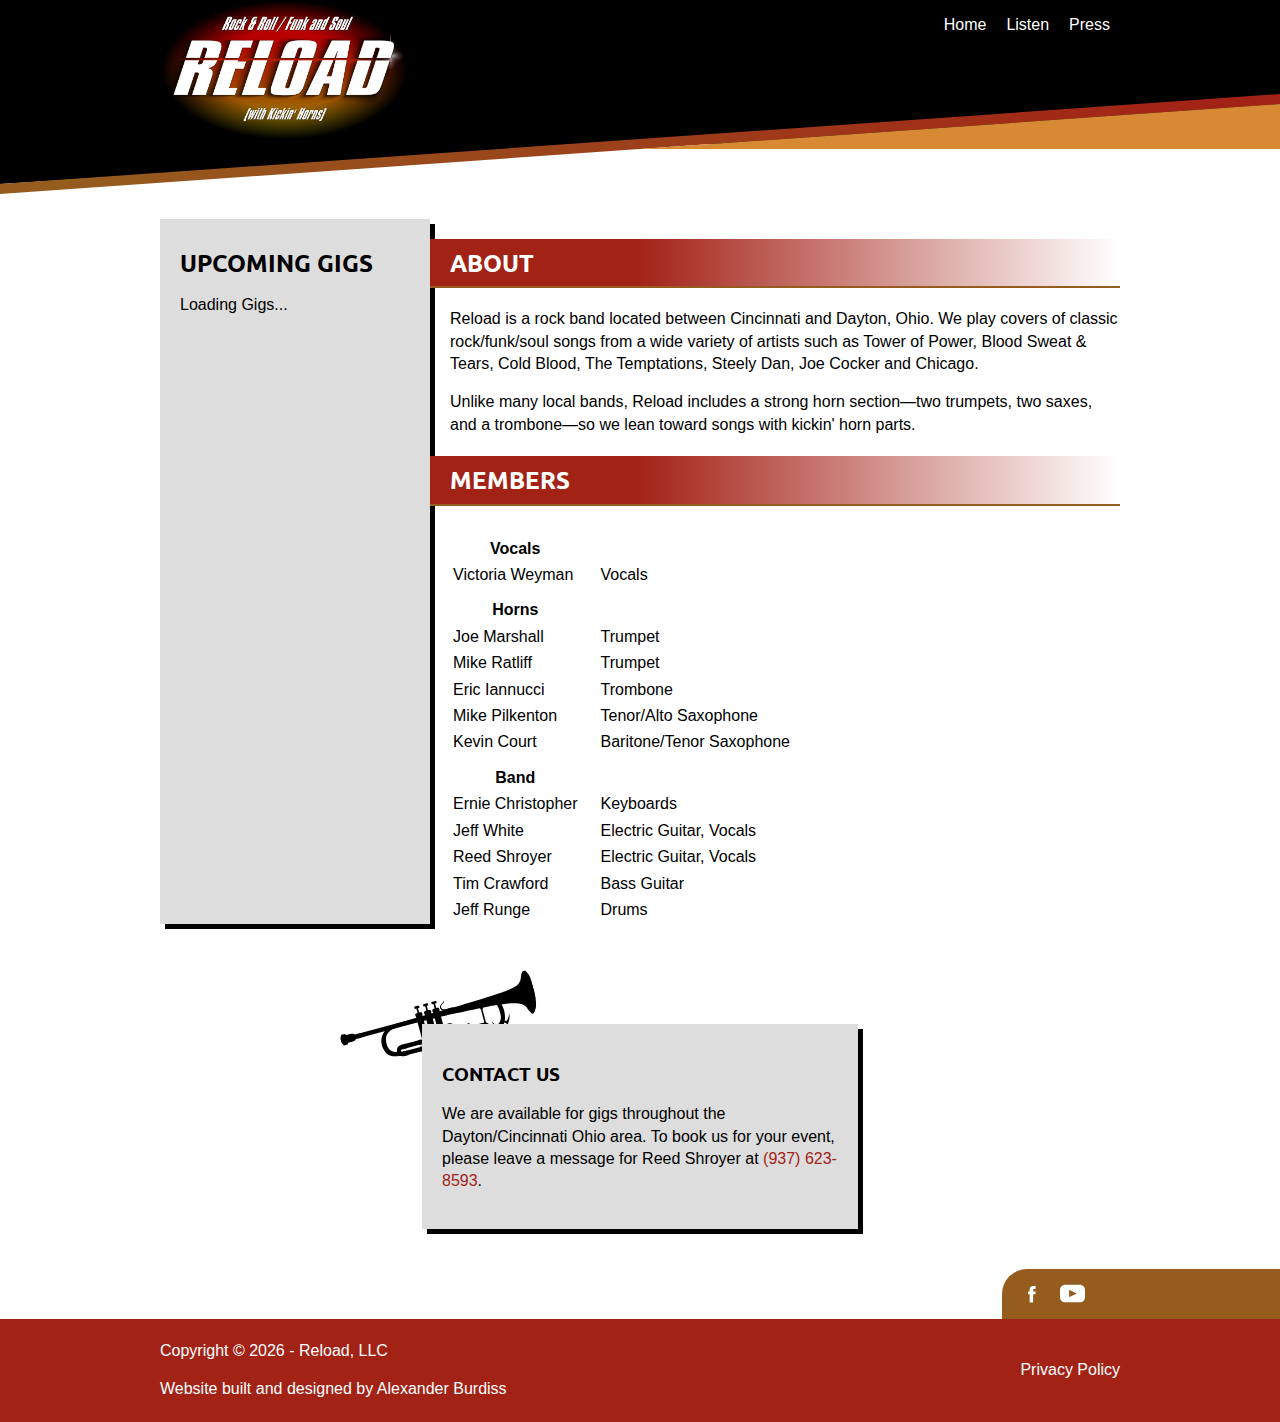
==== commit 47f1baf6: "Update Pages to use Content from Sanity!" ====
--- a/index.html
+++ b/index.html
@@ -7,6 +7,8 @@
     <title>RELOAD - Rock & Roll / Funk and Soul (with Kickin' Horns)</title>
     <link href="./global.css" rel="stylesheet" />
     <link href="./home.css" rel="stylesheet" />
+    <script src="./assets/js/sanityBlockContent.js" defer></script>
+    <script src="./home.js" defer></script>
     <link
       href="https://fonts.googleapis.com/css2?family=Ubuntu:ital@1&display=swap"
       rel="stylesheet"
@@ -106,24 +108,17 @@
         RELOAD - Rock & Roll / Funk and Soul (with Kickin' Horns)
       </h1>
       <aside class="gigs-sidebar">
-        <h2>Upcoming Gigs</h2>
+        <h2 id="gigs-headline-container">Upcoming Gigs</h2>
         <div id="js-gig-container">
-          <div class="gig">
-            <h3>BrassFEST</h3>
-            <div class="gig-time"><time datetime="2024-09-21">September 21, 2024 3:30pm</time></div>
-            <div>Mills Park Hotel</div>
-            <div class="gig-address">
-              <div>231 Xenia Avenue</div>
-              <div>Yellow Springs, OH 45387</div>
-            </div>
-            <a class="button" href="https://www.millsparkhotel.com/brass/">Learn More</a>
-          </div>
+          <noscript>
+            You must have JavaScript Enabled to view upcoming gigs.
+          </noscript>
         </div>
       </aside>
       <div class="sections-container">
         <section>
-          <h2>About</h2>
-          <div class="section-content">
+          <h2 id="first-section-headline-container">About</h2>
+          <div class="section-content" id="first-section-text-container">
             <p>
               Reload is a rock band located between Cincinnati and Dayton, Ohio.
               We play covers of classic rock/funk/soul songs from a wide variety
@@ -138,7 +133,7 @@
           </div>
         </section>
         <section>
-          <h2>Members</h2>
+          <h2 id="members-section-headline-container">Members</h2>
           <div class="section-content">
             <table class="members-table">
               <tr>
@@ -206,8 +201,8 @@
     <section class="contact-us-wrapper">
       <div class="inner-content">
         <div class="contact-us">
-          <h3>Contact Us</h3>
-          <p>
+          <h3 id="contact-block-headline-container">Contact Us</h3>
+          <p id="contact-block-text-container">
             We are available for gigs throughout the Dayton/Cincinnati Ohio
             area. To book us for your event, please leave a message for Reed
             Shroyer at
--- a/home.css
+++ b/home.css
@@ -17,31 +17,33 @@
 }
 
 .gig {
+  display: block;
+  color: black;
   margin: 30px 0;
+  text-decoration: none;
+  border-left: 2px solid #955c1e;
+  padding-left: 10px;
+  cursor: pointer;
+  transition: transform 0.3s;
+}
+.gig:hover,
+.gig:focus {
+  transform: translateX(10px);
+}
+.gig:hover h3,
+.gig:focus h3 {
+  color: #955c1e;
 }
 
 .gig h3 {
   margin-top: 0;
+  color: #a32216;
   margin-bottom: 10px;
+  transition: color 0.3s;
 }
 
 .gig .gig-time {
   margin-bottom: 10px;
-}
-
-.gig .button {
-  background-color: #a32216;
-  transition: background-color 0.3s;
-  color: white;
-  text-decoration: none;
-  padding: 1rem;
-  display: inline-block;
-  margin-top: 10px;
-}
-
-.gig .button:hover,
-.gig .button:focus {
-  background-color: #955c1e;
 }
 
 .sections-container {
